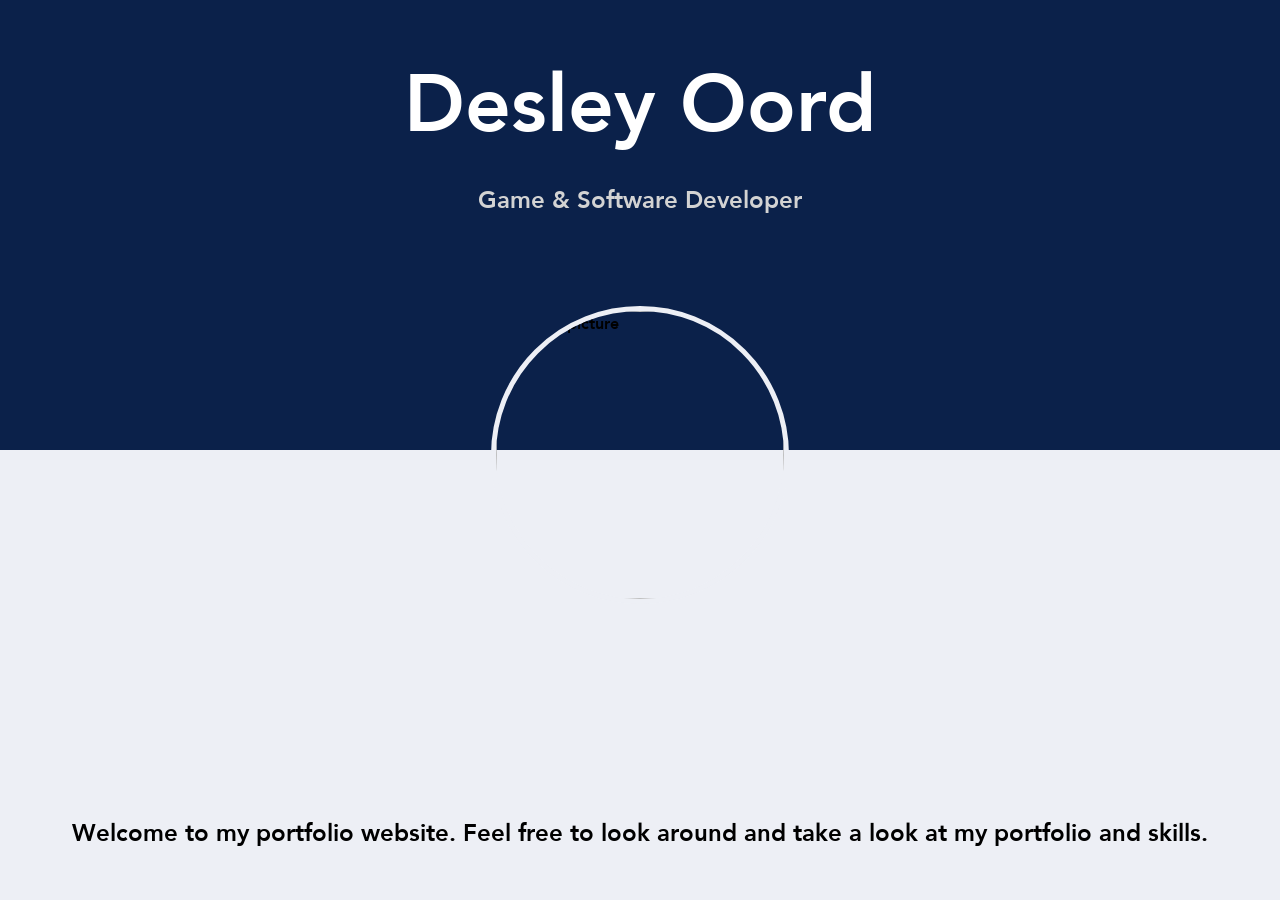
==== HTML/index.html @ 1098112e "Initial landing page" ====
<html lang="en-US">
    <head>
        <meta charset="UTF-8">
        <title>Desley Oord</title>
        <meta name="description" 
        content="The homepage of Desley Oord's website"/>

        <link rel="stylesheet" href="/CSS/shared.css">
        <link rel="stylesheet" href="/CSS/index.css">
    </head>

    <body>
        <h1>Desley Oord</h1>
        <h2>Game & Software Developer</h2>

        <img src="/Media/Profile.png" alt="Profile picture" class="profile-pic">
        <p>Welcome to my portfolio website. Feel free to look around and take a look at my portfolio and skills.</p>
    </body>
</html>
---- CSS/shared.css ----
@font-face {
    font-family: "Avenir Heavy";
    src: url("/Fonts/Avenir-Heavy.woff2") format("woff2");
    font-weight: 800;
    font-style: normal;
}

html, body {
    margin: 0;
    min-height: 100vh;
}

body {
    font-family: "Avenir Heavy", Arial, Helvetica, sans-serif;

    background: linear-gradient(
        to bottom,
        rgb(11, 33, 74) 0%,
        rgb(11, 33, 74) 50%,
        rgb(237, 239, 245) 50%,
        rgb(237, 239, 245) 100%
    );
}
---- CSS/index.css ----
body {
    margin: 0;

    display: flex;
    flex-direction: column;
    justify-content: center;
    align-items: center;
}

h1 {
    font-size: 5rem;
    color: white;
    margin: 0;
}

h2{
    color: lightgray;
    margin-top: 1em;
    margin-bottom: 25em;
}

.profile-pic {
    width: 18em;
    height: 18em;

    border-radius: 50%;
    border: 5px solid rgb(237, 239, 245);
    
    object-fit: cover;
    position: absolute;
    top: calc(50vh - 9em);
}

p {
    font-size: 1.5rem;
    margin: 0;
}
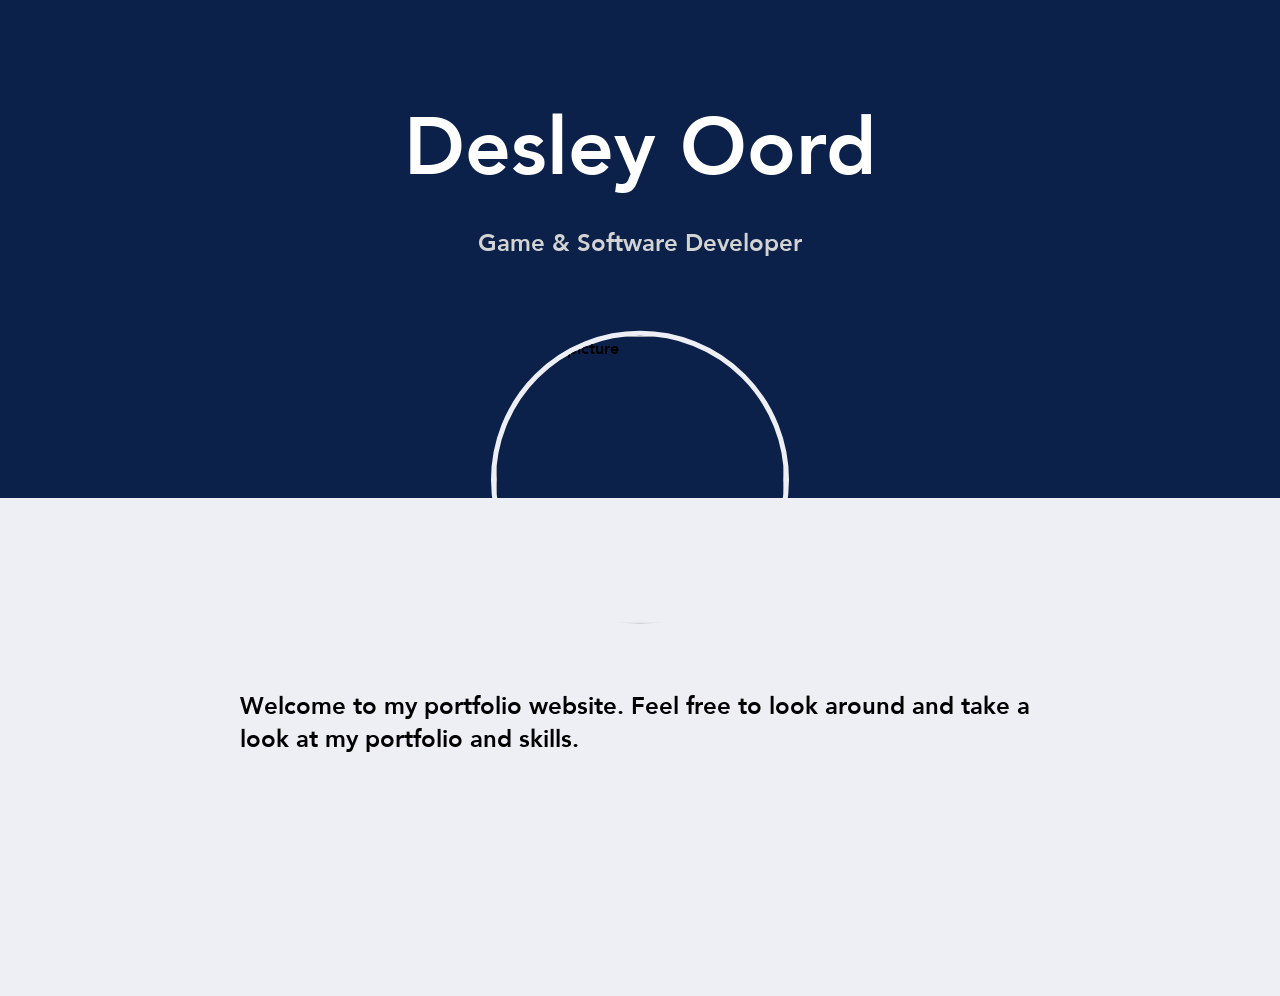
==== commit e88c9915: "Changed layout" ====
--- a/HTML/index.html
+++ b/HTML/index.html
@@ -10,10 +10,15 @@
     </head>
 
     <body>
-        <h1>Desley Oord</h1>
-        <h2>Game & Software Developer</h2>
+        <div class="profile">
+            <div class="profile-text">
+                <h1>Desley Oord</h1>
+                <h2>Game & Software Developer</h2>
+            </div>
 
-        <img src="/Media/Profile.png" alt="Profile picture" class="profile-pic">
+            <img src="/Media/Profile.png" alt="Profile picture" class="profile-pic">
+        </div>
+        
         <p>Welcome to my portfolio website. Feel free to look around and take a look at my portfolio and skills.</p>
     </body>
 </html>
--- a/CSS/index.css
+++ b/CSS/index.css
@@ -3,8 +3,31 @@
 
     display: flex;
     flex-direction: column;
-    justify-content: center;
     align-items: center;
+}
+
+.profile {
+    height: 50vh;
+    display: flex;
+    flex-direction: column;
+    align-items: center;
+    justify-content: flex-end;
+}
+
+.profile-text{
+    text-align: center;
+    transform: translateY(8rem);
+}
+
+.profile-pic {
+    width: 18em;
+    height: 18em;
+
+    border-radius: 50%;
+    border: 5px solid rgb(237, 239, 245);
+
+    object-fit: cover;
+    transform: translateY(60%);
 }
 
 h1 {
@@ -16,22 +39,9 @@
 h2{
     color: lightgray;
     margin-top: 1em;
-    margin-bottom: 25em;
-}
-
-.profile-pic {
-    width: 18em;
-    height: 18em;
-
-    border-radius: 50%;
-    border: 5px solid rgb(237, 239, 245);
-    
-    object-fit: cover;
-    position: absolute;
-    top: calc(50vh - 9em);
 }
 
 p {
     font-size: 1.5rem;
-    margin: 0;
+    margin: 10em;
 }
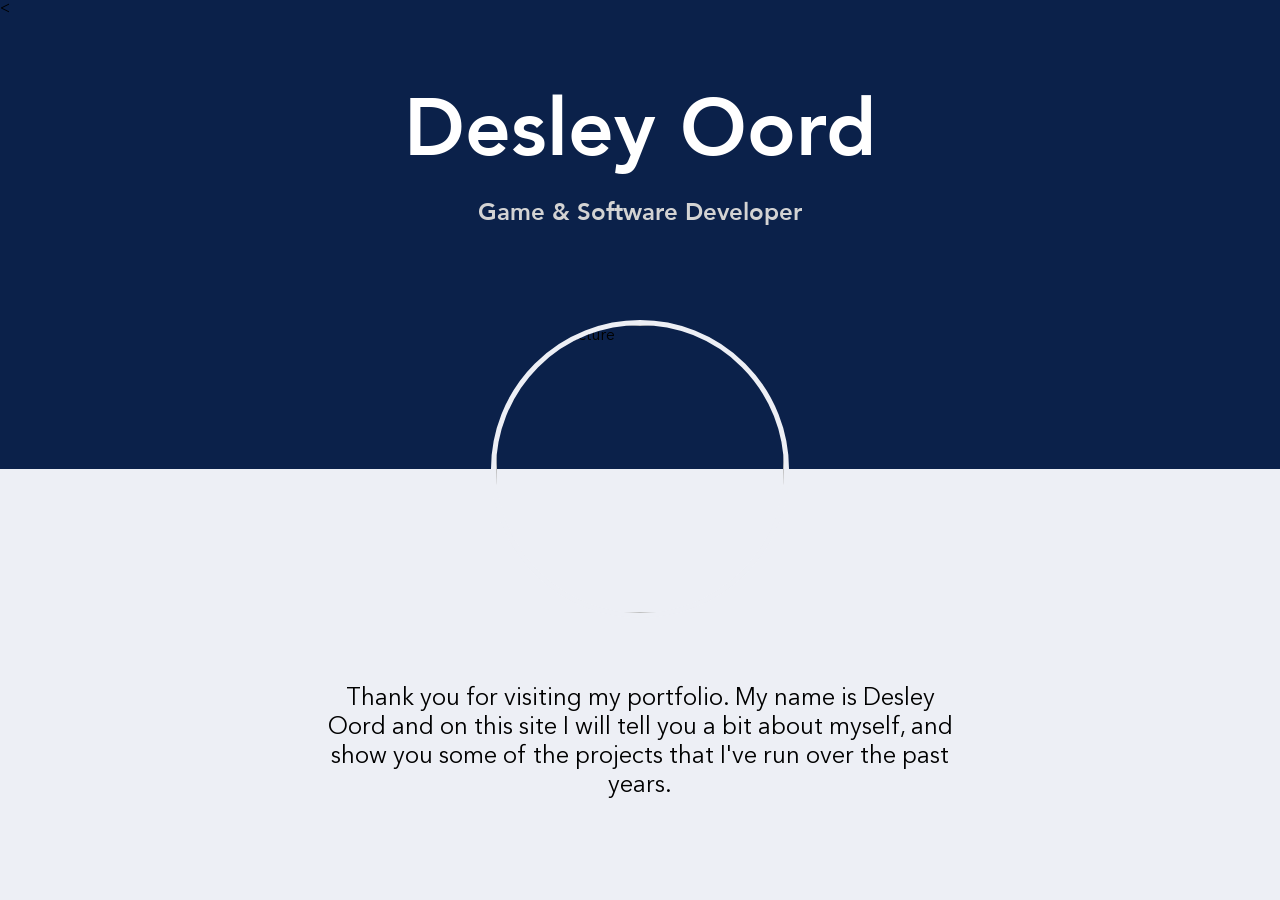
==== commit b2a5b5b5: "Fixed landing page styling" ====
--- a/HTML/index.html
+++ b/HTML/index.html
@@ -9,16 +9,18 @@
         <link rel="stylesheet" href="/CSS/index.css">
     </head>
 
-    <body>
-        <div class="profile">
-            <div class="profile-text">
-                <h1>Desley Oord</h1>
-                <h2>Game & Software Developer</h2>
-            </div>
+    <<body>
+    <section class="profile">
+        <div class="profile-text">
+            <h1>Desley Oord</h1>
+            <h2>Game & Software Developer</h2>
+        </div>
 
-            <img src="/Media/Profile.png" alt="Profile picture" class="profile-pic">
-        </div>
-        
-        <p>Welcome to my portfolio website. Feel free to look around and take a look at my portfolio and skills.</p>
-    </body>
+        <img src="/Media/Profile.png" alt="Profile picture" class="profile-pic">
+    </section>
+
+    <section class="content">
+        <p>Thank you for visiting my portfolio. My name is Desley Oord and on this site I will tell you a bit about myself, and show you some of the projects that I've run over the past years.</p>
+    </section>
+</body>
 </html>
--- a/CSS/shared.css
+++ b/CSS/shared.css
@@ -1,8 +1,13 @@
 @font-face {
-    font-family: "Avenir Heavy";
+    font-family: "Avenir";
+    src: url("/Fonts/Avenir-Regular.woff2") format("woff2");
+    font-weight: 300;
+}
+
+@font-face {
+    font-family: "Avenir";
     src: url("/Fonts/Avenir-Heavy.woff2") format("woff2");
     font-weight: 800;
-    font-style: normal;
 }
 
 html, body {
@@ -11,7 +16,7 @@
 }
 
 body {
-    font-family: "Avenir Heavy", Arial, Helvetica, sans-serif;
+    font-family: "Avenir", Arial, Helvetica, sans-serif;
 
     background: linear-gradient(
         to bottom,
--- a/CSS/index.css
+++ b/CSS/index.css
@@ -1,22 +1,25 @@
 body {
     margin: 0;
+    font-family: "Avenir", Arial, Helvetica, sans-serif;
+}
+
+.profile {
+    height: 50vh;
+    background: rgb(11, 33, 74);
 
     display: flex;
     flex-direction: column;
     align-items: center;
+    justify-content: flex-end;
+
+    position: relative;
 }
 
-.profile {
-    height: 50vh;
-    display: flex;
-    flex-direction: column;
-    align-items: center;
-    justify-content: flex-end;
-}
-
-.profile-text{
+.profile-text {
     text-align: center;
-    transform: translateY(8rem);
+    position: relative;
+    z-index: 1;
+    transform: translateY(-15rem);
 }
 
 .profile-pic {
@@ -27,7 +30,20 @@
     border: 5px solid rgb(237, 239, 245);
 
     object-fit: cover;
-    transform: translateY(60%);
+
+    position: absolute;
+    bottom: 0;
+    transform: translateY(50%);
+    z-index: 0;
+}
+
+.content {
+    height: 25vh;
+    background: rgb(237, 239, 245);
+
+    display: flex;
+    justify-content: center;
+    padding-top: 12rem;
 }
 
 h1 {
@@ -36,12 +52,15 @@
     margin: 0;
 }
 
-h2{
+h2 {
     color: lightgray;
-    margin-top: 1em;
+    margin: .5em 0 0;
 }
 
 p {
     font-size: 1.5rem;
-    margin: 10em;
+    font-weight: normal;
+    
+    max-width: 50vw;
+    text-align: center;
 }
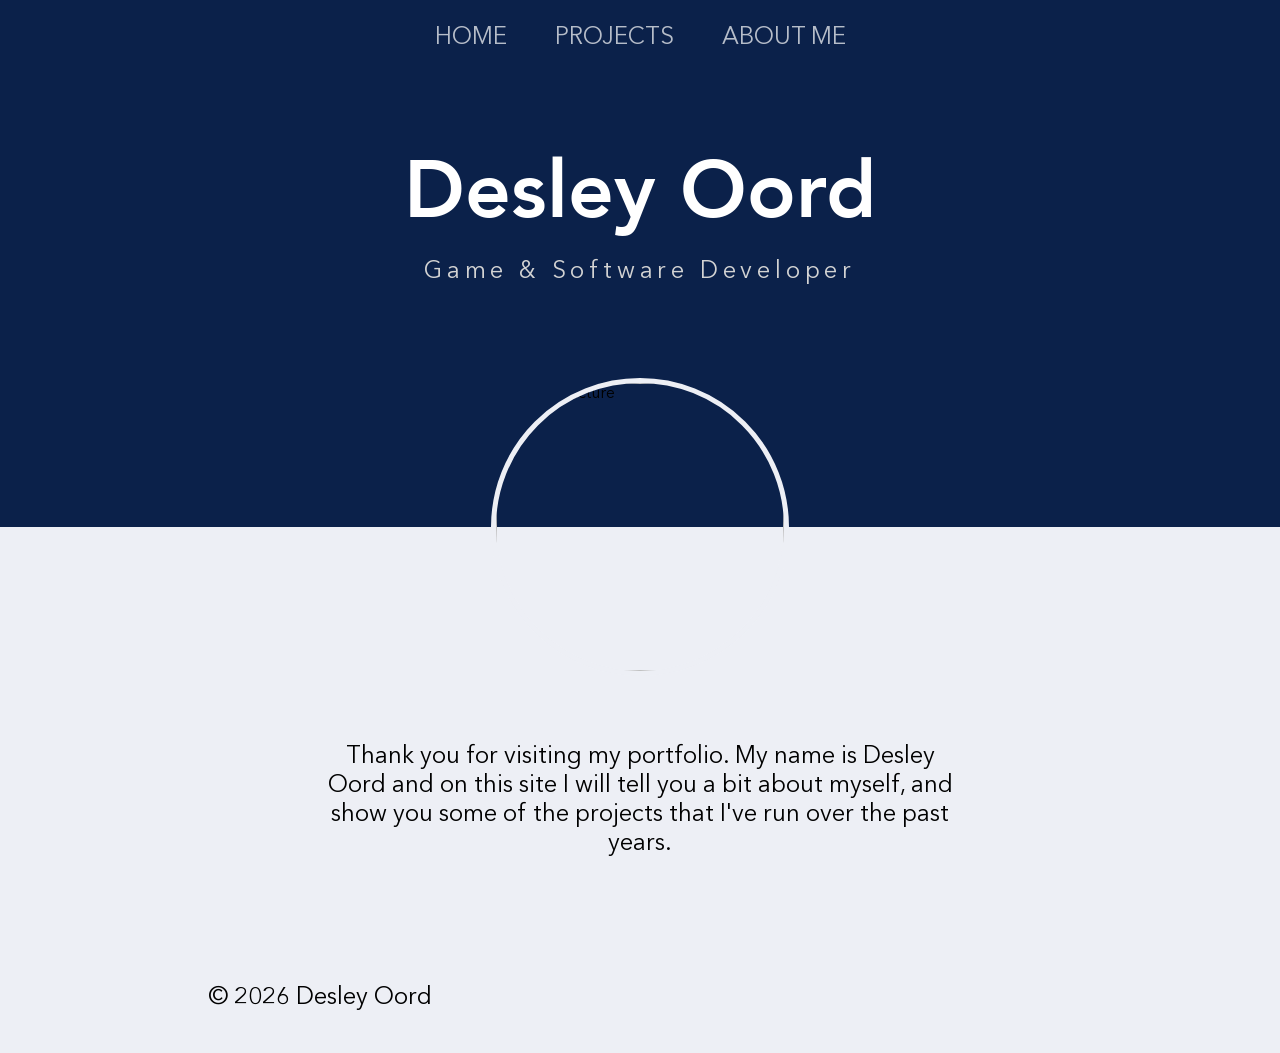
==== commit 935ee215: "Added header and footer" ====
--- a/HTML/index.html
+++ b/HTML/index.html
@@ -9,18 +9,26 @@
         <link rel="stylesheet" href="/CSS/index.css">
     </head>
 
-    <<body>
-    <section class="profile">
-        <div class="profile-text">
-            <h1>Desley Oord</h1>
-            <h2>Game & Software Developer</h2>
-        </div>
+    <body>
+        <div id="header"></div>
 
-        <img src="/Media/Profile.png" alt="Profile picture" class="profile-pic">
-    </section>
+        <main>
+            <section class="profile">
+                <div class="profile-text">
+                    <h1>Desley Oord</h1>
+                    <h2>Game & Software Developer</h2>
+                </div>
 
-    <section class="content">
-        <p>Thank you for visiting my portfolio. My name is Desley Oord and on this site I will tell you a bit about myself, and show you some of the projects that I've run over the past years.</p>
-    </section>
-</body>
+                <img src="/Media/Profile.png" alt="Profile picture" class="profile-pic">
+            </section>
+
+            <section class="content">
+                <p>Thank you for visiting my portfolio. My name is Desley Oord and on this site I will tell you a bit about myself, and show you some of the projects that I've run over the past years.</p>
+            </section>
+        </main>
+
+        <div id="footer"></div>
+
+        <script src="/JavaScript/component.js"></script>
+    </body>
 </html>
--- a/CSS/shared.css
+++ b/CSS/shared.css
@@ -25,4 +25,36 @@
         rgb(237, 239, 245) 50%,
         rgb(237, 239, 245) 100%
     );
+}
+
+header {
+    width: 100%;
+    background: rgb(11, 33, 74);
+    padding: 1.5rem 0;
+}
+
+nav {
+    display: flex;
+    justify-content: center;
+    align-items: center;
+    gap: 3rem;
+}
+
+nav a {
+    color: white;
+    text-decoration: none;
+    font-size: 1.5rem;
+    opacity: 0.7;
+}
+
+nav a:hover {
+    opacity: 1;
+}
+
+footer {
+    width: 100%;
+    background: rgb(237, 239, 245);
+    color: black;
+    text-align: center;
+    padding: 1rem 0;
 }
--- a/CSS/index.css
+++ b/CSS/index.css
@@ -49,11 +49,15 @@
 h1 {
     font-size: 5rem;
     color: white;
+
     margin: 0;
 }
 
 h2 {
+    font-weight: normal;
+    letter-spacing: .2em;
     color: lightgray;
+
     margin: .5em 0 0;
 }
 
